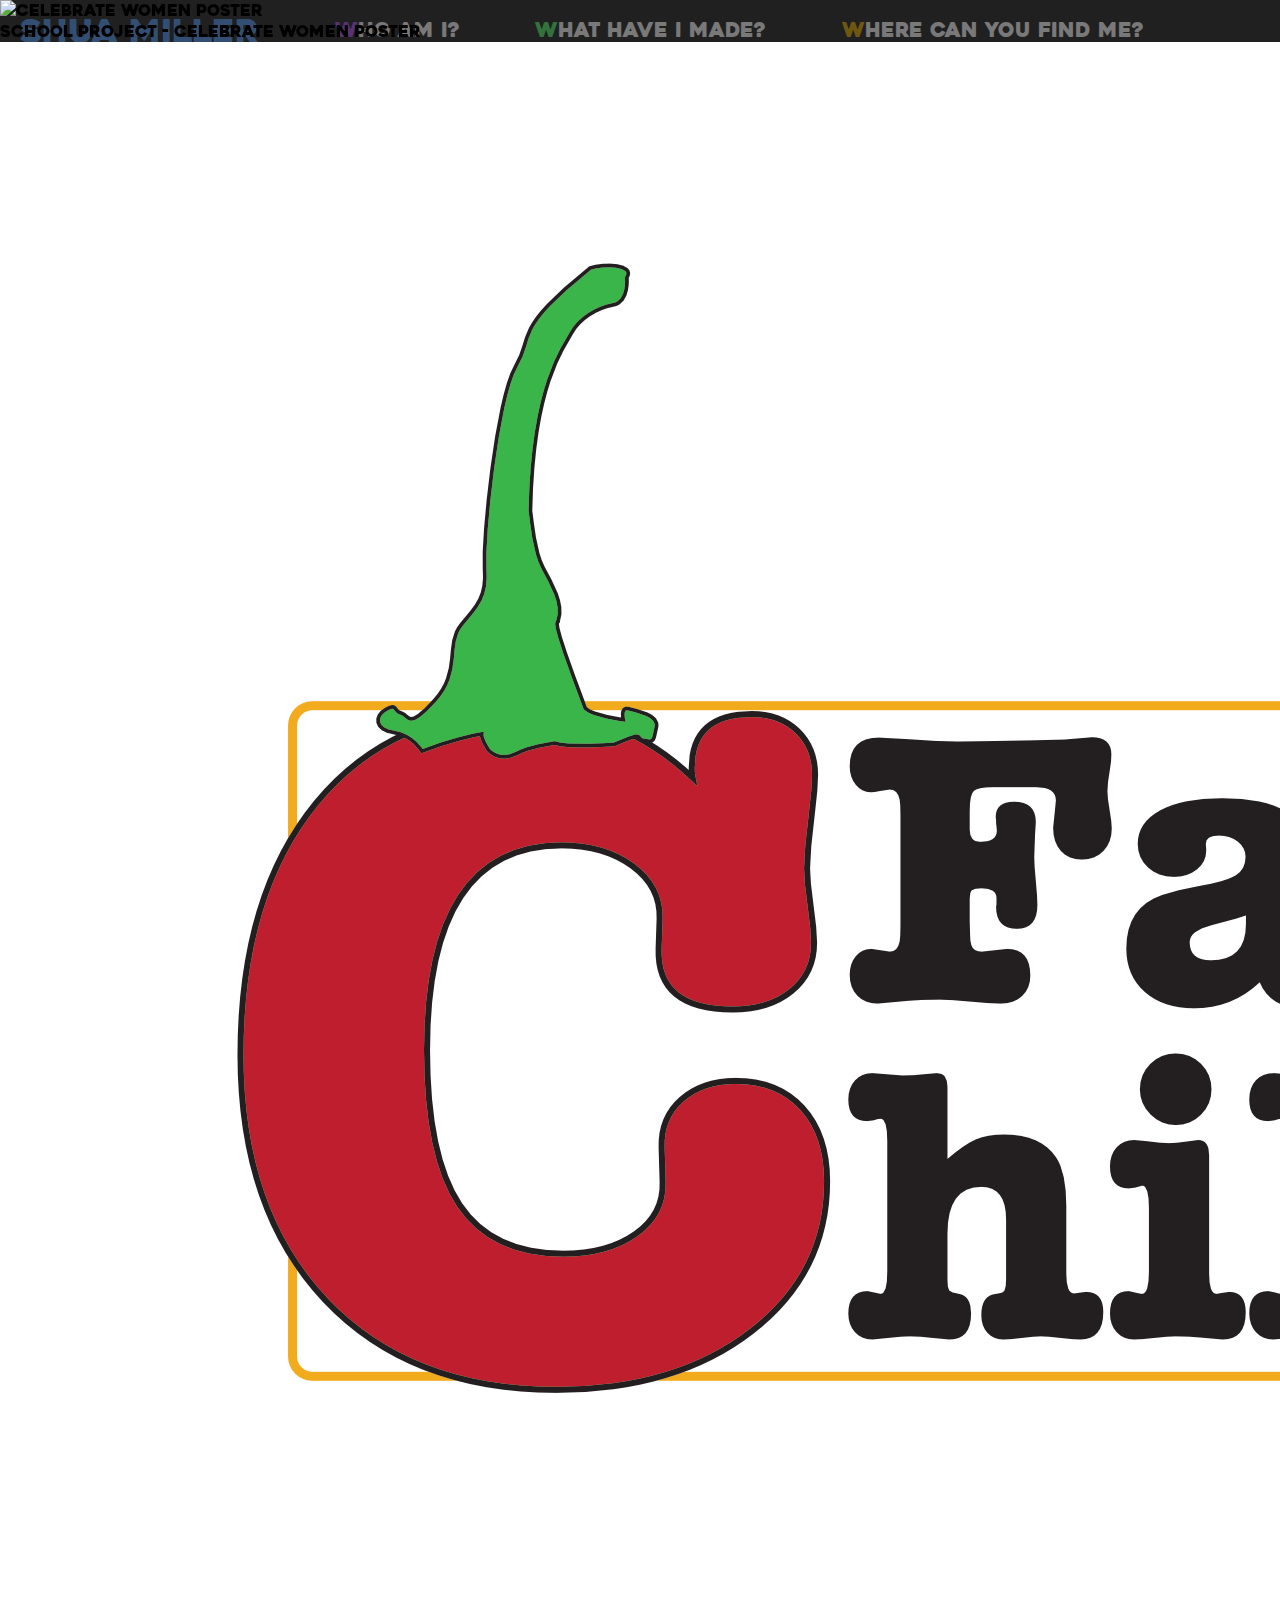
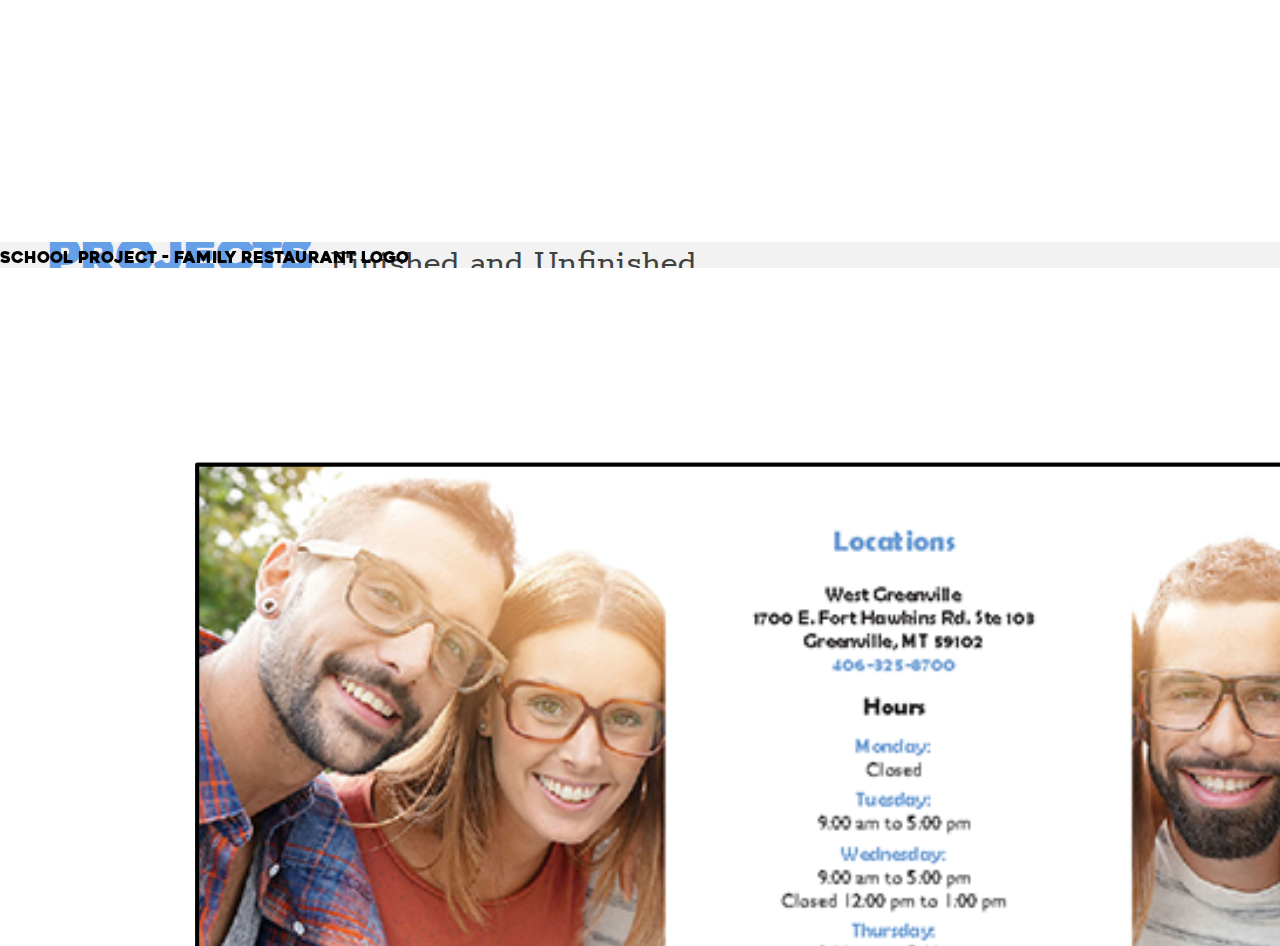
==== index.html @ 7c061423 "Add captions to each image." ====
<!DOCTYPE html>
<html lang="en-us">
<head>
    <meta charset="UTF-8">
    <meta name="viewport" content="width=device-width, initial-scale=1.0">
    <link rel="stylesheet" href="style.css">
    <script src="https://kit.fontawesome.com/b6db5e3ec8.js" crossorigin="anonymous"></script>
    <title>Shua Miller</title>
</head>
<body>
    <div id="overlay">
        <div id="gallery">

            <div class="slides">
                <img src="assets/Images/Celebrate Women - Shua Miller.png" alt="Celebrate Women Poster">
                <div class="caption">School Project - Celebrate Women Poster</div>
            </div>

            <div class="slides">
                <img src="assets/Images/Fat Chili Logo.png" alt="Fat Chili Logo">
                <div class="caption">School Project - Family Restaurant Logo</div>
            </div>

            <div class="slides">
                <img src="assets/Images/Optimal Eye Care Brochure.png" alt="Optimal Eye Care Brochure">
                <div class="caption">School Project - Optimal Eye Care Brochure</div>
            </div>

            <div class="slides">
                <img src="assets/Images/Optimal Eye Care Logo.png" alt="Optimal Eye Care Logo">
                <div class="caption">School Project - Optimal Eye Care Logo</div>
            </div>

            <div class="slides">
                <img src="assets/Images/The Little Man - Typeset Preview 1.png" alt="The Little Man Preview 1">
                <div class="caption">Professional Project - The Little Man Layout Preview</div>
            </div>

            <div class="slides">
                <img src="assets/Images/The Little Man - Typeset Preview 12.png" alt="The Little Man Preview 2">
                <div class="caption">Professional Project - The Little Man Layout Preview</div>
            </div>

            <div class="slides">
                <img src="assets/Images/The Parish Ad 1.png" alt="The Parish Ad">
                <div class="caption">School Project - The Parish Ad</div>
            </div>

            <div class="slides">
                <img src="assets/Images/Cocina Vistoso Logo.png" alt="Cocina Vistoso Logo">
                <div class="caption">School Project - Family Restaurant</div>
            </div>

            <div class="slides">
                <img src="assets/Images/MOCA Branding 1.png" alt="MOCA Branding">
                <div class="caption">School Project - MOCA Branding Guide</div>
            </div>

            <div class="slides">
                <img src="assets/Images/Burning Wheel - Player Handbook.png" alt="Burning Wheel Player Handbook">
                <div class="caption">Personal Project - Burning Wheel RPG Player's Guide</div>
            </div>

            <div class="slides">
                <img src="assets/Images/Odd Finch Trio.png" alt="Odd Finch Wine Trio">
                <div class="caption">School Project - Odd Finch Wine Trio</div>
            </div>

            <div class="slides">
                <img src="assets/Images/Conneck2B Postcards.png" alt="Conneck2B Postcards">
                <div class="caption">School Project - Conneck2B Postcards</div>
            </div>

            <div class="slides">
                <img src="assets/Images/Conneck2B Logos.png" alt="Conneck2B Logos">
                <div class="caption">School Project - Conneck2B Logos</div>
            </div>

        </div>
    </div>
    <nav id="navbar">
        <a href="index.html" id="home-name">Shua Miller</a>
        <div id="main-links">
            <a href="#about-section" id="about-link" class="nav-link">Who Am I?</a>
            <a href="#project-section" id="projects-link" class="nav-link">What Have I Made?</a>
            <a href="#contact-section" id="contact-link" class="nav-link">Where Can You Find Me?</a>
        </div>
    </nav>

    <main>

        <section id="intro-section">
            <div id="intro">
                <h1 id="intro-heading">I Made This Website<br>And Everything In It</h1>
                <p id="sub-text">(except for the fonts)</p>
            </div>
        </section>

        <div id="black-bar" class="div-bar"></div>
        
        <section id="about-section">
            <h2 id="about-heading" class="section-heading"><span class="heading-span">Let's Talk</span> About Me...</h2>
            <div id="about-div">
                <div id="text-div">
                    <p class="about-text">
                        My journey as a creative professional started early in my life with simple drawings. As I grew older and started reading more, my creative focus shifted to writing. For a long time, I worked on juvenile poetry and dozens of unfinished stories. Over time my skill sharpened, and my attention focused, allowing me to finish more serious projects. I have self-published four poetry books, and two of my short stories have made it into literary magazines.
                    </p>
                    <p class="about-text">
                        I have since then pursued a slightly more stable profession in Graphic Design. I graduated this year with and Associates degree in Digital Arts - Design from my local community college. Because Web Design wasn't a focus as part of my degree, I wanted to add the skill to my list. Another motivation was the ability to build my portfolio from scratch. This led me into learning HTML and CSS. In my pursuit of learning Web Design, I actually became involved in the world of Front-End Web Development, going so far as to dive into Javascript which revealed my newest passion: Programming.
                    </p>
                    <p class="about-text">
                        Now as someone accustomed to freelancing and independent artistry, I am seeking entry into a more structured professional landscape as either a Graphic Designer or a Developer. In the meantime, I continue to better my skills and add more to the list with personal projects and online learning.
                    </p>
                </div>
                <div id="proficiencies-div">
                    <h3 id="prof-heading">Proficiencies</h3>
                    <div class="prof-div">
                        <h4 class="prof-category">Graphic Design</h4>
                        <ul>
                            <li class="prof">Logo Design</li>
                            <li class="prof">Layout Design</li>
                            <li class="prof">Web Design</li>
                        </ul>
                    </div>
                    <div class="prof-div">
                        <h4 class="prof-category">Programming</h4>
                        <ul>
                            <li class="prof">Front-End Web Development</li>
                            <li class="prof">Algorithms & Problem Solving</li>
                            <li class="prof">Languages: Javascript, Ruby</li>
                        </ul>
                    </div>
                    <div class="prof-div">
                        <h4 class="prof-category">Creative Writing</h4>
                        <ul>
                            <li class="prof">Editing</li>
                            <li class="prof">Poetry and Prose Writing</li>
                            <li class="prof">Conceptualization</li>
                        </ul>
                    </div>
                </div>
            </div>
        </section>

        <div id="black-bar" class="div-bar"></div>
        
        <section id="project-section">
            <h2 id="project-heading" class="section-heading">Projects <span class="heading-span">Finished and Unfinished</span></h2>
            <div id="projects-div">
                <div id="graphics-div">
                    <h3 class="projects-heading">Graphics Gallery</h3>
                    <img src="assets/Images/Odd Finch Trio.png" alt="Wine Bottle Trio" id="gallery-image" class="project-image">
                </div>
                <div id="pygg-div">
                    <h3 class="projects-heading">project Yggdrasil</h3>
                    <a href="./pygg/index.html">
                        <img src="assets/Images/pygg-logo-v1.png" alt="project Yggdrasil logo" id="pygg-image" class="project-image">
                    </a>
                </div>
                <div id="poesium-div">
                    <h3 class="projects-heading">poesium</h3>
                    <a href="./poesium/index.html">
                        <div id="black-box" class="project-image"></div>
                    </a>
                </div>
            </div>
        </section>

        <div id="black-bar" class="div-bar"></div>

        <section id="contact-section">
            <h2 id="contact-heading" class="section-heading"><span class="heading-span">External</span> Links</h2>
            <div id="contact-div">
                <a href="https://www.hackerrank.com/thejoshmill" target="_blank"><i class="fab fa-hackerrank"></i></a>
                <a href="https://thejoshmill.wixsite.com/exploring-structure" target="_blank"><i class="fab fa-wix"></i></a>
                <a href="https://github.com/shuamiller" target="_blank"><i class="fab fa-github-square"></i></a>
            </div>
            <div id="email-div">
                <a href="mailto:thejoshmill@gmail.com" id="email-link">Click for Email!</a>
            </div>
        </section>
    </main>
    
    
    <script src="script.js"></script>
</body>
</html>
---- style.css ----
@font-face {
    src: url(assets/Fonts/Heavitas.ttf);
    font-family: heavitas;
  }

@font-face {
  font-family: 'rokkittregular';
  src: url('assets/Fonts/rokkitt-variablefont_wght-webfont.woff2') format('woff2'),
      url('assets/Fonts/rokkitt-variablefont_wght-webfont.woff') format('woff');
  font-weight: normal;
  font-style: normal;
}

* {
  padding: 0;
  margin: 0;
}

body {
  height: auto;
  width: auto;
  background-color: hsl(0, 0%, 95%);
  font-family: 'heavitas';
}

#navbar {
  z-index: 2;
  position: sticky;
  top: 0;
  display: flex;
  flex-direction: row;
  height: 3.5em;
  align-items: center;
  background-color: hsl(0, 0%, 25%);
}

#home-name {
  position: relative;
  text-decoration: none;
  color: hsl(213, 73%, 65%);
  font-size: 32.5px;
  transition: color 1s;
  margin: 6px 0 0 20px;
}

#home-name:hover {
  color: hsl(0, 0%, 95%);
}

#main-links {
  display: flex;
  justify-content: space-evenly;
  align-items: center;
  margin: 4px 0 0;
  width: 60em;
}

.nav-link {
  position: relative;
  text-decoration: none;
  font-size: 20px;
}

#about-link {
  display: block;
  color: hsl(0, 0%, 95%);
  transition: color 1s;
}

#about-link::first-letter {
  color: hsl(275, 73%, 65%);
}

#about-link:hover {
  color: hsl(275, 73%, 65%);
}

#projects-link {
  display: block;
  color: hsl(0, 0%, 95%);
  transition: color 1s;
}

#projects-link::first-letter {
  color: hsl(130, 73%, 65%);
}

#projects-link:hover {
  color: hsl(130, 73%, 65%);
}

#contact-link {
  display: block;
  color: hsl(0, 0%, 95%);
  transition: color 1s;
}

#contact-link::first-letter {
  color: hsl(45, 73%, 50%);
}

#contact-link:hover {
  color: hsl(45, 73%, 50%);
}

#intro {
  margin: 10em 5em 10em 0;
}

#intro-heading {
  position: relative;
  font-size: 100px;
  text-align: right;
  color: hsl(0, 0%, 25%);
}

#sub-text {
  position: relative;
  display: block;
  font-size: 40px;
  text-align: right;
  color: hsl(0, 0%, 25%);
}

.div-bar {
  height: 1em;
  background-color: hsl(0, 0%, 25%);
}

section {
  padding: 3em;
}

.section-heading {
  font-size: 3em;
  margin-bottom: .5em;
  color: hsl(213, 73%, 65%);
}

.heading-span {
  font-family: 'rokkittregular';
  font-size: .75em;
  font-weight: 100;
  color: hsl(0, 0%, 25%);
}

#about-div {
  display: flex;
}

#text-div {
  margin-right: 5em;
}

.about-text {
  font-family: 'rokkittregular';
  font-size: 1.35em;
  line-height: 1.25em;
  margin-bottom: 1em;
  text-align: justify;
}

#prof-heading {
  font-size: 2em;
  margin-top: .25em;
  margin-bottom: .75em;
}

.prof-category {
  font-size: 1.25em;
  margin-bottom: .5em;
}

ul {
  margin-bottom: 1.5em;
}

li {
  font-family: 'rokkittregular';
  font-size: 1em;
  margin-bottom: .25em;
}

#projects-div {
  display: flex;
  justify-content: space-around;
}

.projects-heading {
  text-align: center;
  margin-bottom: 1em;
}

.project-image {
  display: block;
  border-radius: .5em;
  width: 12em;
  margin: auto;
}

#black-box {
  height: 12em;
  background-color: hsl(0, 0%, 25%);
}

#contact-div {
  display: flex;
  justify-content: center;
}

.fa-wix, .fa-hackerrank, .fa-github-square {
  color: hsl(0, 0%, 25%);
  font-size: 5em;
  margin: .5em;
  transition: color 1s;
}

:hover.fa-wix, :hover.fa-hackerrank, :hover.fa-github-square {
  color: hsl(213, 73%, 65%);
}

#email-div {
  background-color: aquamarine;
  display: block;
  position: relative;
  margin: auto;
  height: 3em;
  width: 8em;
  text-align: center;
}

#email-link {
  margin: auto;
}

#overlay {
  background-color: hsla(0, 0%, 0%, 0.5);
  position: fixed;
  width: 100%;
  height: 100%;
  z-index: 10;
}
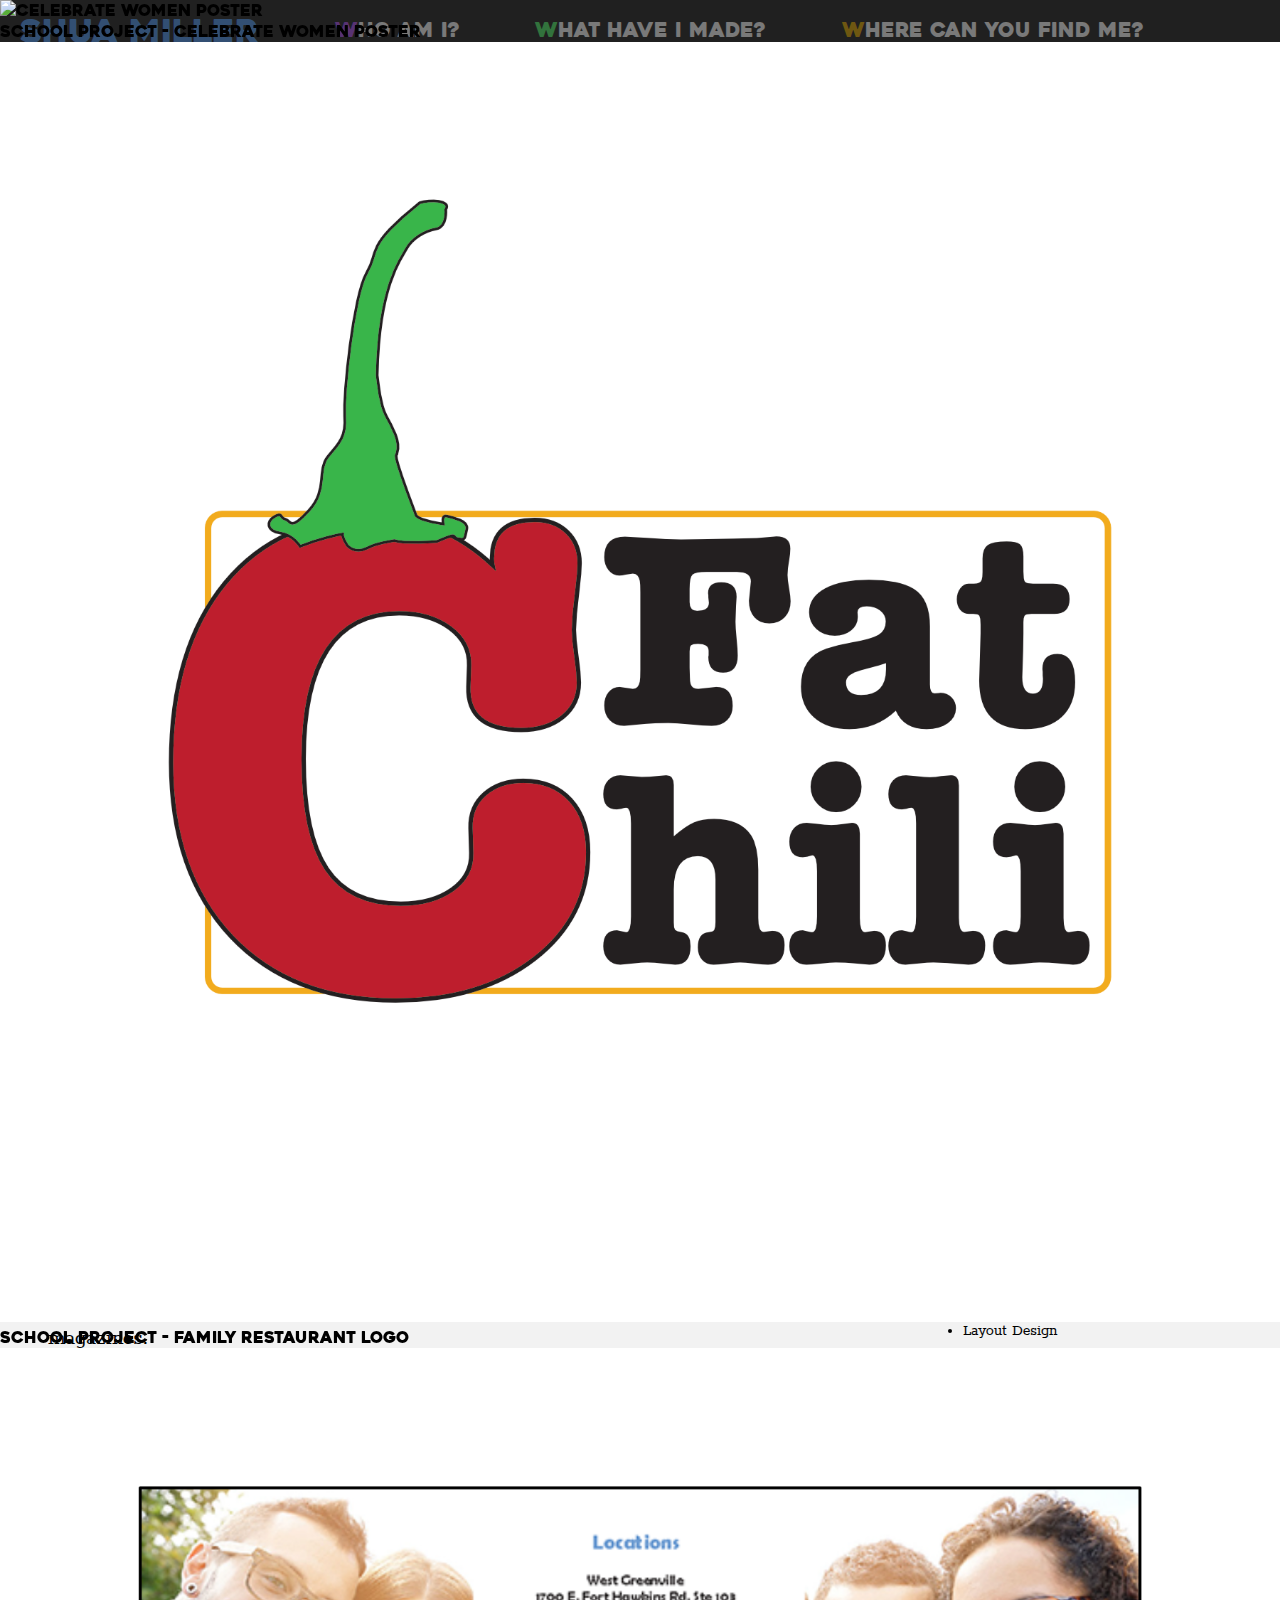
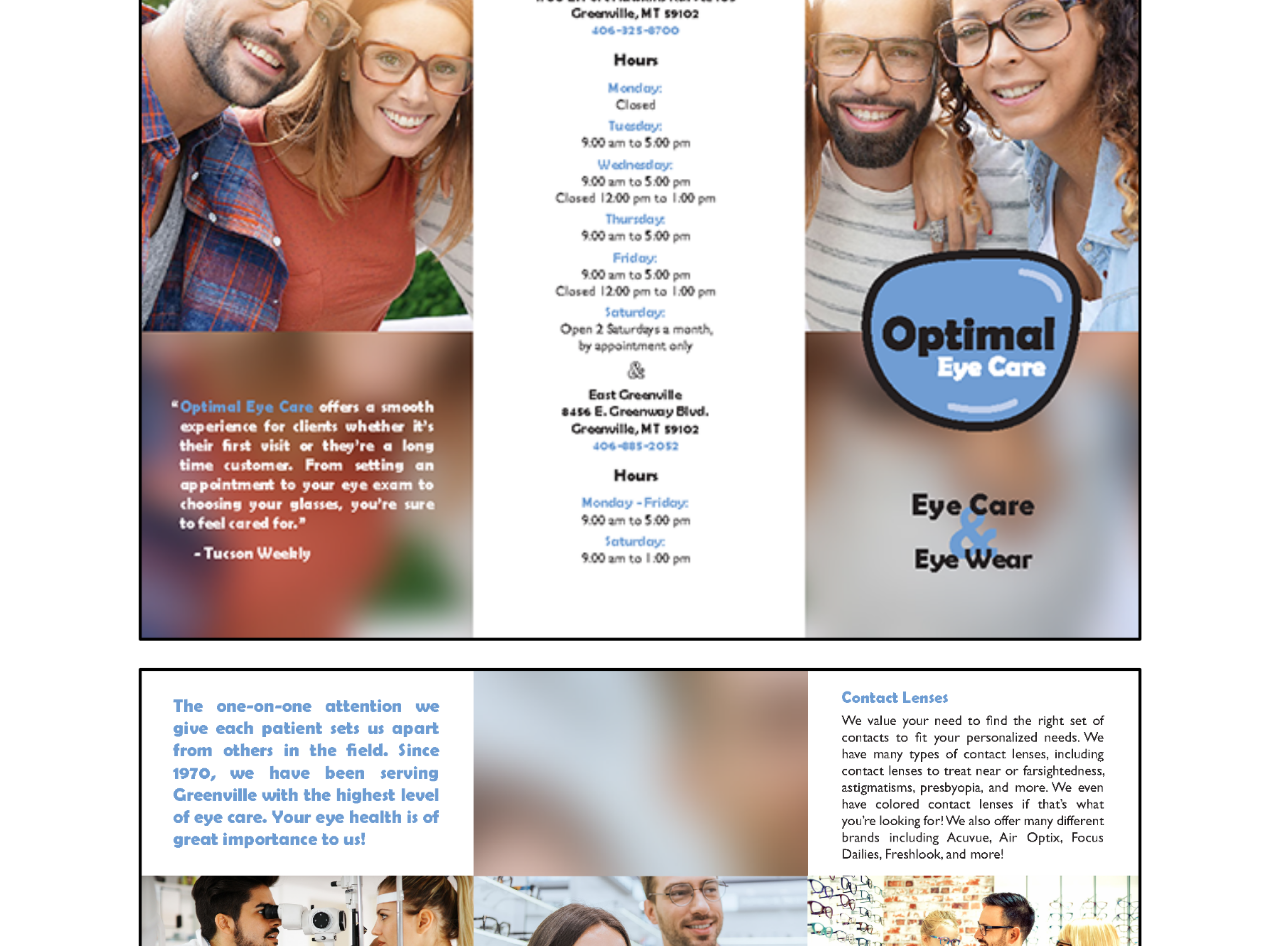
==== commit cdf51ccd: "Add width style to each image in gallery. Add onclick event to buttons." ====
--- a/index.html
+++ b/index.html
@@ -12,69 +12,72 @@
         <div id="gallery">
 
             <div class="slides">
-                <img src="assets/Images/Celebrate Women - Shua Miller.png" alt="Celebrate Women Poster">
+                <img src="assets/Images/Celebrate Women - Shua Miller.png" alt="Celebrate Women Poster" style="width:100%">
                 <div class="caption">School Project - Celebrate Women Poster</div>
             </div>
 
             <div class="slides">
-                <img src="assets/Images/Fat Chili Logo.png" alt="Fat Chili Logo">
+                <img src="assets/Images/Fat Chili Logo.png" alt="Fat Chili Logo" style="width:100%">
                 <div class="caption">School Project - Family Restaurant Logo</div>
             </div>
 
             <div class="slides">
-                <img src="assets/Images/Optimal Eye Care Brochure.png" alt="Optimal Eye Care Brochure">
+                <img src="assets/Images/Optimal Eye Care Brochure.png" alt="Optimal Eye Care Brochure" style="width:100%">
                 <div class="caption">School Project - Optimal Eye Care Brochure</div>
             </div>
 
             <div class="slides">
-                <img src="assets/Images/Optimal Eye Care Logo.png" alt="Optimal Eye Care Logo">
+                <img src="assets/Images/Optimal Eye Care Logo.png" alt="Optimal Eye Care Logo" style="width:100%">
                 <div class="caption">School Project - Optimal Eye Care Logo</div>
             </div>
 
             <div class="slides">
-                <img src="assets/Images/The Little Man - Typeset Preview 1.png" alt="The Little Man Preview 1">
+                <img src="assets/Images/The Little Man - Typeset Preview 1.png" alt="The Little Man Preview 1" style="width:100%">
                 <div class="caption">Professional Project - The Little Man Layout Preview</div>
             </div>
 
             <div class="slides">
-                <img src="assets/Images/The Little Man - Typeset Preview 12.png" alt="The Little Man Preview 2">
+                <img src="assets/Images/The Little Man - Typeset Preview 12.png" alt="The Little Man Preview 2" style="width:100%">
                 <div class="caption">Professional Project - The Little Man Layout Preview</div>
             </div>
 
             <div class="slides">
-                <img src="assets/Images/The Parish Ad 1.png" alt="The Parish Ad">
+                <img src="assets/Images/The Parish Ad 1.png" alt="The Parish Ad" style="width:100%">
                 <div class="caption">School Project - The Parish Ad</div>
             </div>
 
             <div class="slides">
-                <img src="assets/Images/Cocina Vistoso Logo.png" alt="Cocina Vistoso Logo">
+                <img src="assets/Images/Cocina Vistoso Logo.png" alt="Cocina Vistoso Logo" style="width:100%">
                 <div class="caption">School Project - Family Restaurant</div>
             </div>
 
             <div class="slides">
-                <img src="assets/Images/MOCA Branding 1.png" alt="MOCA Branding">
+                <img src="assets/Images/MOCA Branding 1.png" alt="MOCA Branding" style="width:100%">
                 <div class="caption">School Project - MOCA Branding Guide</div>
             </div>
 
             <div class="slides">
-                <img src="assets/Images/Burning Wheel - Player Handbook.png" alt="Burning Wheel Player Handbook">
+                <img src="assets/Images/Burning Wheel - Player Handbook.png" alt="Burning Wheel Player Handbook" style="width:100%">
                 <div class="caption">Personal Project - Burning Wheel RPG Player's Guide</div>
             </div>
 
             <div class="slides">
-                <img src="assets/Images/Odd Finch Trio.png" alt="Odd Finch Wine Trio">
+                <img src="assets/Images/Odd Finch Trio.png" alt="Odd Finch Wine Trio" style="width:100%">
                 <div class="caption">School Project - Odd Finch Wine Trio</div>
             </div>
 
             <div class="slides">
-                <img src="assets/Images/Conneck2B Postcards.png" alt="Conneck2B Postcards">
+                <img src="assets/Images/Conneck2B Postcards.png" alt="Conneck2B Postcards" style="width:100%">
                 <div class="caption">School Project - Conneck2B Postcards</div>
             </div>
 
             <div class="slides">
-                <img src="assets/Images/Conneck2B Logos.png" alt="Conneck2B Logos">
+                <img src="assets/Images/Conneck2B Logos.png" alt="Conneck2B Logos" style="width:100%">
                 <div class="caption">School Project - Conneck2B Logos</div>
             </div>
+
+            <button class="arrow-button left-button" onclick="plusSlides(-1)">$#10094;</button>
+            <button class="arrow-button right-button" onclick="plusSlides(1)">$#10095;</button>
 
         </div>
     </div>
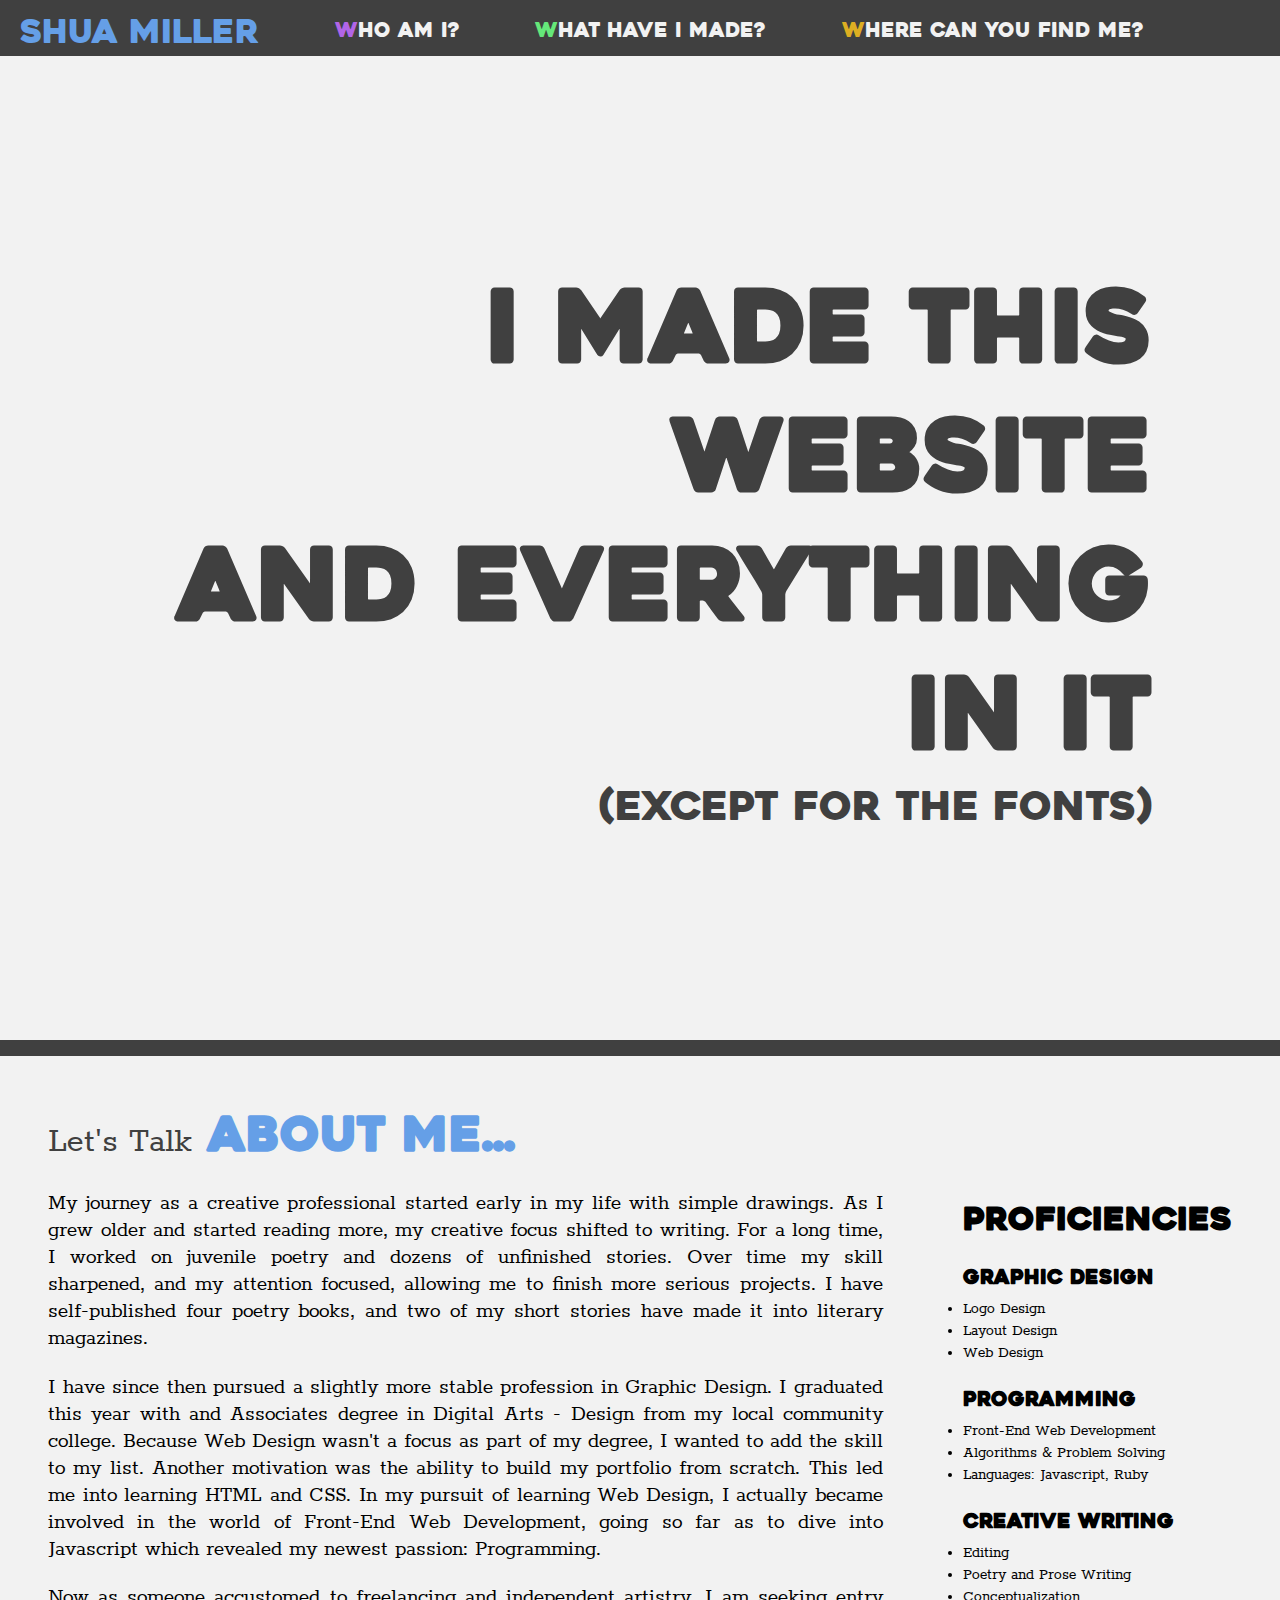
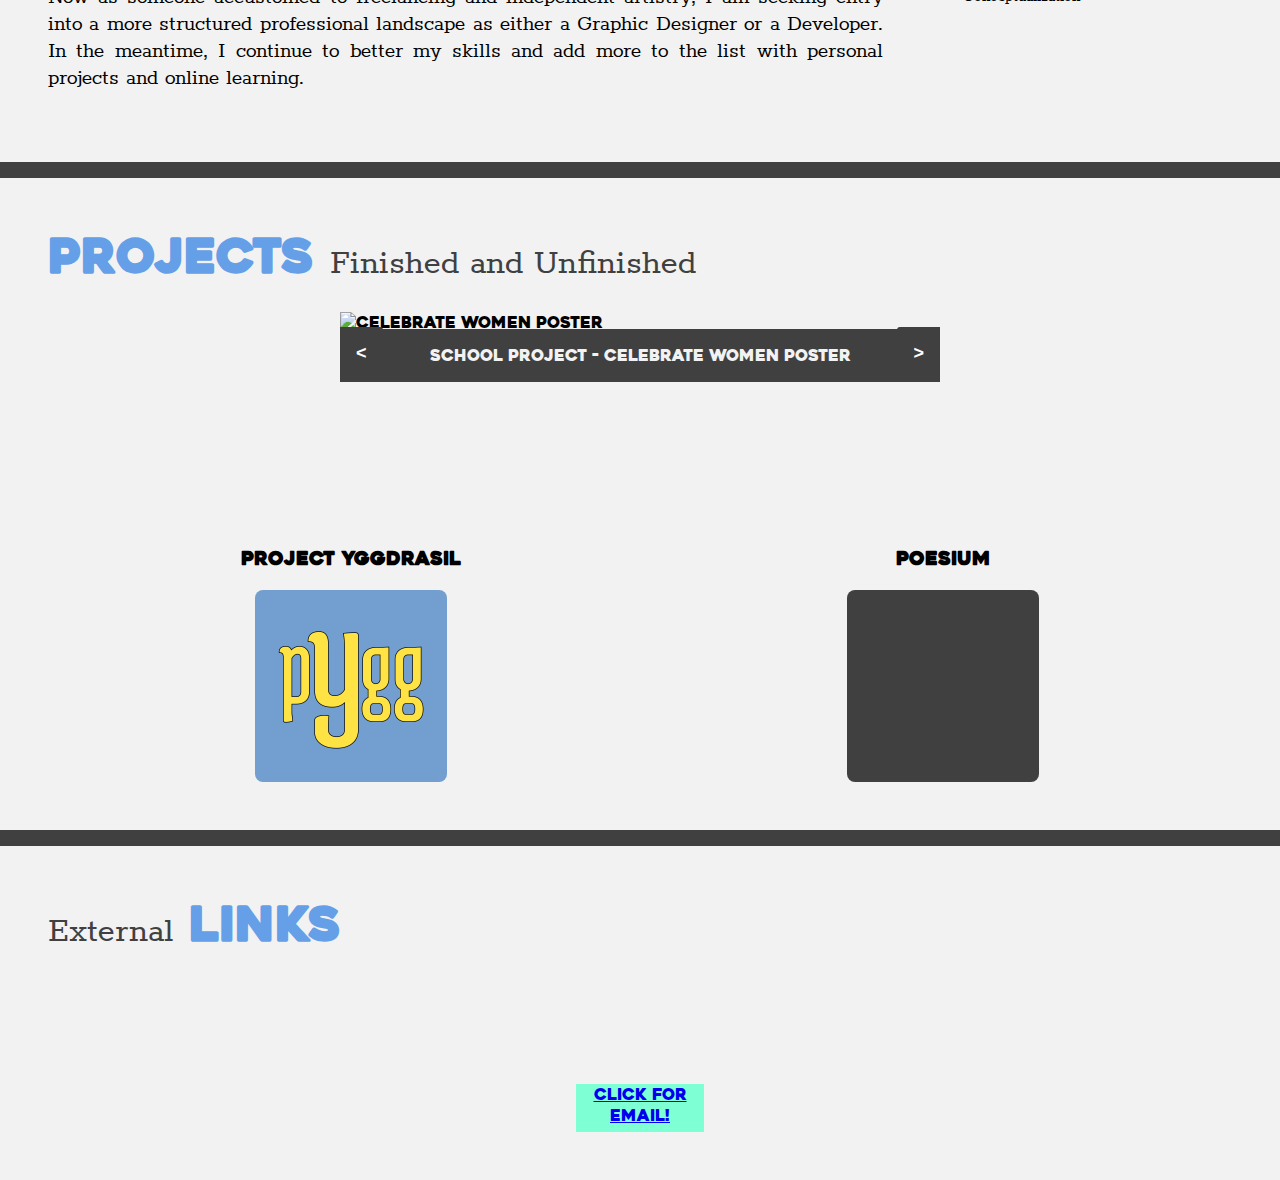
==== commit 5659b35c: "Implement gallery for graphic design portfolio. Remove graphics gallery div in projects div." ====
--- a/index.html
+++ b/index.html
@@ -8,79 +8,6 @@
     <title>Shua Miller</title>
 </head>
 <body>
-    <div id="overlay">
-        <div id="gallery">
-
-            <div class="slides">
-                <img src="assets/Images/Celebrate Women - Shua Miller.png" alt="Celebrate Women Poster" style="width:100%">
-                <div class="caption">School Project - Celebrate Women Poster</div>
-            </div>
-
-            <div class="slides">
-                <img src="assets/Images/Fat Chili Logo.png" alt="Fat Chili Logo" style="width:100%">
-                <div class="caption">School Project - Family Restaurant Logo</div>
-            </div>
-
-            <div class="slides">
-                <img src="assets/Images/Optimal Eye Care Brochure.png" alt="Optimal Eye Care Brochure" style="width:100%">
-                <div class="caption">School Project - Optimal Eye Care Brochure</div>
-            </div>
-
-            <div class="slides">
-                <img src="assets/Images/Optimal Eye Care Logo.png" alt="Optimal Eye Care Logo" style="width:100%">
-                <div class="caption">School Project - Optimal Eye Care Logo</div>
-            </div>
-
-            <div class="slides">
-                <img src="assets/Images/The Little Man - Typeset Preview 1.png" alt="The Little Man Preview 1" style="width:100%">
-                <div class="caption">Professional Project - The Little Man Layout Preview</div>
-            </div>
-
-            <div class="slides">
-                <img src="assets/Images/The Little Man - Typeset Preview 12.png" alt="The Little Man Preview 2" style="width:100%">
-                <div class="caption">Professional Project - The Little Man Layout Preview</div>
-            </div>
-
-            <div class="slides">
-                <img src="assets/Images/The Parish Ad 1.png" alt="The Parish Ad" style="width:100%">
-                <div class="caption">School Project - The Parish Ad</div>
-            </div>
-
-            <div class="slides">
-                <img src="assets/Images/Cocina Vistoso Logo.png" alt="Cocina Vistoso Logo" style="width:100%">
-                <div class="caption">School Project - Family Restaurant</div>
-            </div>
-
-            <div class="slides">
-                <img src="assets/Images/MOCA Branding 1.png" alt="MOCA Branding" style="width:100%">
-                <div class="caption">School Project - MOCA Branding Guide</div>
-            </div>
-
-            <div class="slides">
-                <img src="assets/Images/Burning Wheel - Player Handbook.png" alt="Burning Wheel Player Handbook" style="width:100%">
-                <div class="caption">Personal Project - Burning Wheel RPG Player's Guide</div>
-            </div>
-
-            <div class="slides">
-                <img src="assets/Images/Odd Finch Trio.png" alt="Odd Finch Wine Trio" style="width:100%">
-                <div class="caption">School Project - Odd Finch Wine Trio</div>
-            </div>
-
-            <div class="slides">
-                <img src="assets/Images/Conneck2B Postcards.png" alt="Conneck2B Postcards" style="width:100%">
-                <div class="caption">School Project - Conneck2B Postcards</div>
-            </div>
-
-            <div class="slides">
-                <img src="assets/Images/Conneck2B Logos.png" alt="Conneck2B Logos" style="width:100%">
-                <div class="caption">School Project - Conneck2B Logos</div>
-            </div>
-
-            <button class="arrow-button left-button" onclick="plusSlides(-1)">$#10094;</button>
-            <button class="arrow-button right-button" onclick="plusSlides(1)">$#10095;</button>
-
-        </div>
-    </div>
     <nav id="navbar">
         <a href="index.html" id="home-name">Shua Miller</a>
         <div id="main-links">
@@ -149,11 +76,80 @@
         
         <section id="project-section">
             <h2 id="project-heading" class="section-heading">Projects <span class="heading-span">Finished and Unfinished</span></h2>
+
+            <div id="gallery">
+
+                <div class="slides">
+                    <img src="assets/Images/Celebrate Women - Shua Miller.png" alt="Celebrate Women Poster" style="width:100%" class="slide-img">
+                    <div class="caption">School Project - Celebrate Women Poster</div>
+                </div>
+    
+                <div class="slides">
+                    <img src="assets/Images/Fat Chili Logo.png" alt="Fat Chili Logo" style="width:100%" class="slide-img">
+                    <div class="caption">School Project - Family Restaurant Logo</div>
+                </div>
+    
+                <div class="slides">
+                    <img src="assets/Images/Optimal Eye Care Brochure.png" alt="Optimal Eye Care Brochure" style="width:100%" class="slide-img">
+                    <div class="caption">School Project - Optimal Eye Care Brochure</div>
+                </div>
+    
+                <div class="slides">
+                    <img src="assets/Images/Optimal Eye Care Logo.png" alt="Optimal Eye Care Logo" style="width:100%" class="slide-img">
+                    <div class="caption">School Project - Optimal Eye Care Logo</div>
+                </div>
+    
+                <div class="slides">
+                    <img src="assets/Images/The Little Man - Typeset Preview 1.png" alt="The Little Man Preview 1" style="width:100%" class="slide-img">
+                    <div class="caption">Professional Project - The Little Man Layout Preview</div>
+                </div>
+    
+                <div class="slides">
+                    <img src="assets/Images/The Little Man - Typeset Preview 12.png" alt="The Little Man Preview 2" style="width:100%" class="slide-img">
+                    <div class="caption">Professional Project - The Little Man Layout Preview</div>
+                </div>
+    
+                <div class="slides">
+                    <img src="assets/Images/The Parish Ad 1.png" alt="The Parish Ad" style="width:100%" class="slide-img">
+                    <div class="caption">School Project - The Parish Ad</div>
+                </div>
+    
+                <div class="slides">
+                    <img src="assets/Images/Cocina Vistoso Logo.png" alt="Cocina Vistoso Logo" style="width:100%" class="slide-img">
+                    <div class="caption">School Project - Family Restaurant</div>
+                </div>
+    
+                <div class="slides">
+                    <img src="assets/Images/MOCA Branding 1.png" alt="MOCA Branding" style="width:100%" class="slide-img">
+                    <div class="caption">School Project - MOCA Branding Guide</div>
+                </div>
+    
+                <div class="slides">
+                    <img src="assets/Images/Burning Wheel - Player Handbook.png" alt="Burning Wheel Player Handbook" style="width:100%" class="slide-img">
+                    <div class="caption">Personal Project - Burning Wheel RPG Player's Guide</div>
+                </div>
+    
+                <div class="slides">
+                    <img src="assets/Images/Odd Finch Trio.png" alt="Odd Finch Wine Trio" style="width:100%" class="slide-img">
+                    <div class="caption">School Project - Odd Finch Wine Trio</div>
+                </div>
+    
+                <div class="slides">
+                    <img src="assets/Images/Conneck2B Postcards.png" alt="Conneck2B Postcards" style="width:100%" class="slide-img">
+                    <div class="caption">School Project - Conneck2B Postcards</div>
+                </div>
+    
+                <div class="slides">
+                    <img src="assets/Images/Conneck2B Logos.png" alt="Conneck2B Logos" style="width:100%" class="slide-img">
+                    <div class="caption">School Project - Conneck2B Logos</div>
+                </div>
+    
+                <button class="arrow-buttons left-button" onclick="plusSlides(-1)">&lt;</button>
+                <button class="arrow-buttons right-button" onclick="plusSlides(1)">&gt;</button>
+    
+            </div>
+
             <div id="projects-div">
-                <div id="graphics-div">
-                    <h3 class="projects-heading">Graphics Gallery</h3>
-                    <img src="assets/Images/Odd Finch Trio.png" alt="Wine Bottle Trio" id="gallery-image" class="project-image">
-                </div>
                 <div id="pygg-div">
                     <h3 class="projects-heading">project Yggdrasil</h3>
                     <a href="./pygg/index.html">
--- a/style.css
+++ b/style.css
@@ -239,4 +239,58 @@
   width: 100%;
   height: 100%;
   z-index: 10;
+}
+
+#gallery {
+  max-width: 600px;
+  position: relative;
+  margin-left: auto;
+  margin-right: auto;
+  margin-bottom: 10em;
+}
+
+.slides {
+  margin: 0;
+}
+
+.slide-img {
+  margin: 0;
+}
+
+.arrow-buttons {
+  cursor: pointer;
+  position: absolute;
+  top: 50%;
+  width: auto;
+  margin-top: -22px;
+  padding: 16px;
+  color: white;
+  background-color: hsl(0, 0%, 25%);
+  font-weight: bold;
+  font-size: 18px;
+  transition: 0.6s ease;
+  border-style: none;
+  border-radius: 0 3px 3px 0;
+}
+
+.right-button {
+  right: 0;
+  border-radius: 3px 0 0 3px;
+}
+
+.arrow-buttons:hover {
+  background-color: hsl(213, 73%, 65%);
+}
+
+.caption {
+  background-color: hsl(0, 0%, 25%);
+  color: #f2f2f2;
+  font-size: 1em;
+  position: relative;
+  bottom: 4px;
+  margin: 0;
+  padding-top: 1em;
+  padding-bottom: 1em;
+  width: 100%;
+  text-align: center;
 }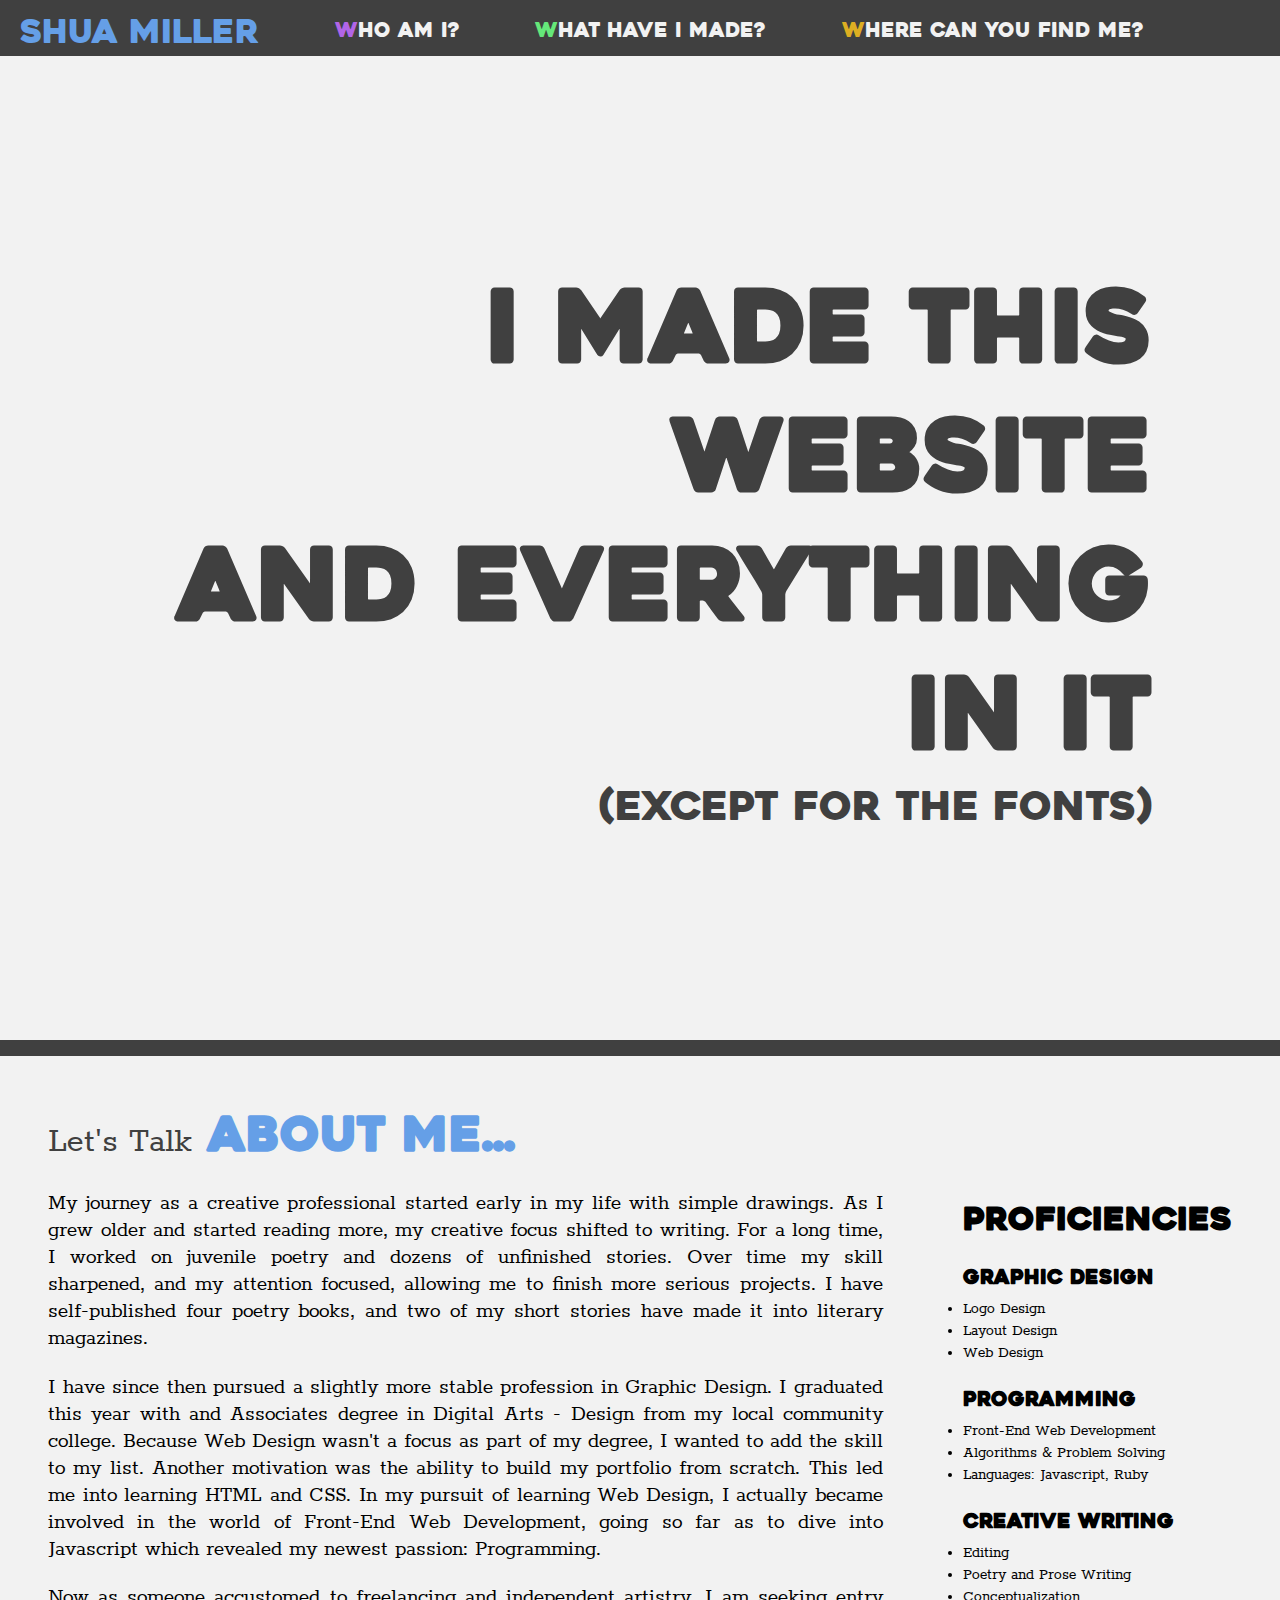
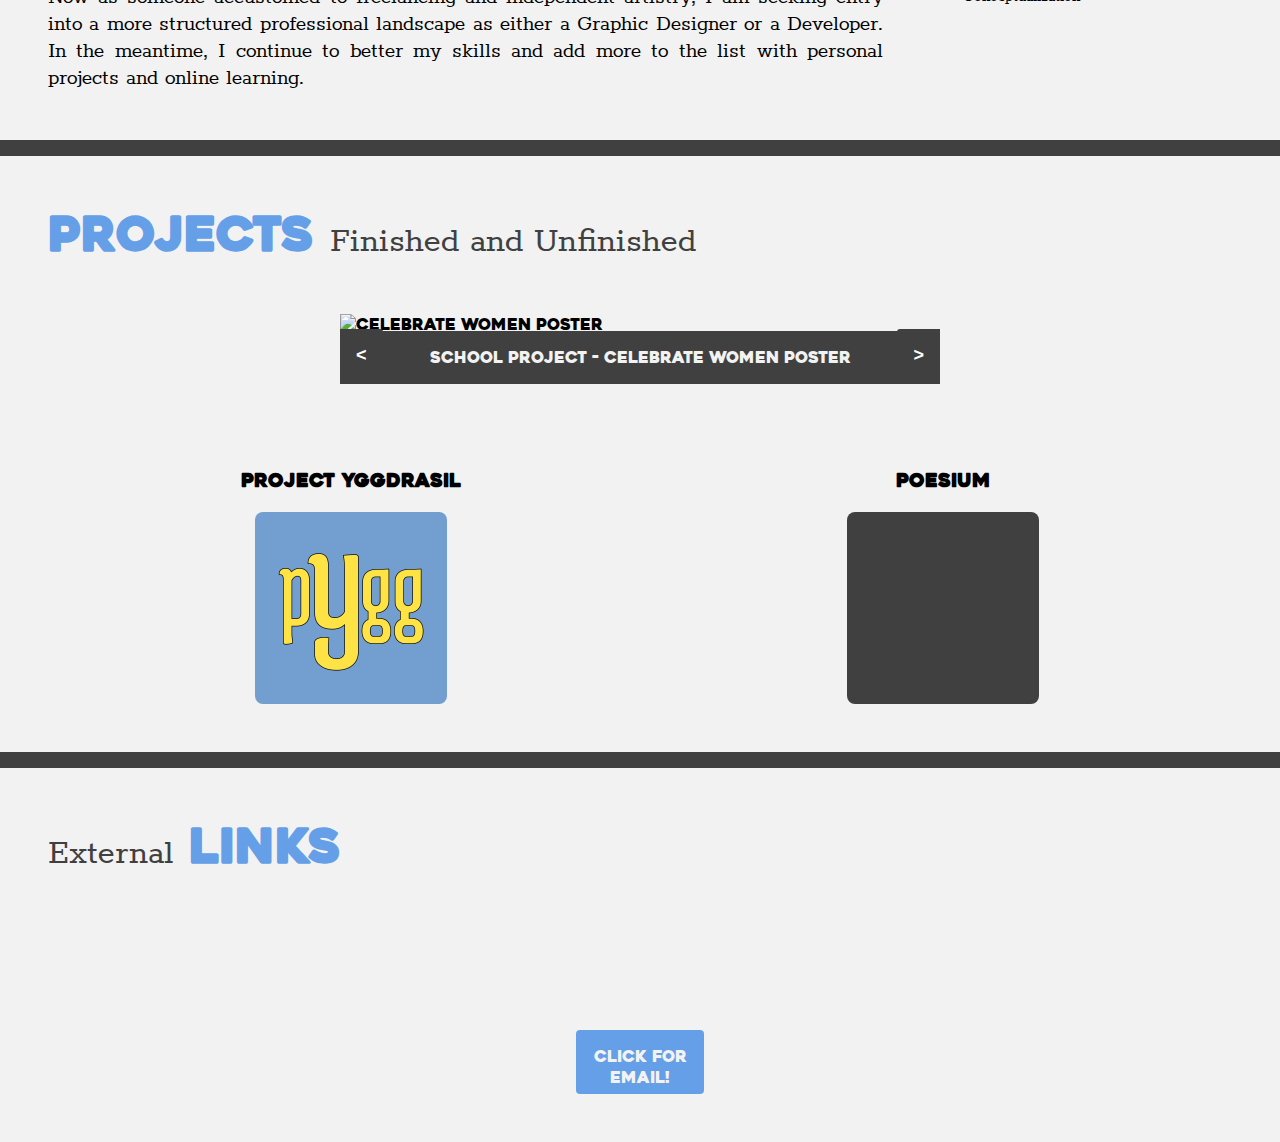
==== commit 417da224: "Refine spacing between elements." ====
--- a/index.html
+++ b/index.html
@@ -11,9 +11,9 @@
     <nav id="navbar">
         <a href="index.html" id="home-name">Shua Miller</a>
         <div id="main-links">
-            <a href="#about-section" id="about-link" class="nav-link">Who Am I?</a>
-            <a href="#project-section" id="projects-link" class="nav-link">What Have I Made?</a>
-            <a href="#contact-section" id="contact-link" class="nav-link">Where Can You Find Me?</a>
+            <a href="#about-bar" id="about-link" class="nav-link">Who Am I?</a>
+            <a href="#project-bar" id="projects-link" class="nav-link">What Have I Made?</a>
+            <a href="#contact-bar" id="contact-link" class="nav-link">Where Can You Find Me?</a>
         </div>
     </nav>
 
@@ -26,7 +26,7 @@
             </div>
         </section>
 
-        <div id="black-bar" class="div-bar"></div>
+        <div id="about-bar" class="div-bar"></div>
         
         <section id="about-section">
             <h2 id="about-heading" class="section-heading"><span class="heading-span">Let's Talk</span> About Me...</h2>
@@ -38,7 +38,7 @@
                     <p class="about-text">
                         I have since then pursued a slightly more stable profession in Graphic Design. I graduated this year with and Associates degree in Digital Arts - Design from my local community college. Because Web Design wasn't a focus as part of my degree, I wanted to add the skill to my list. Another motivation was the ability to build my portfolio from scratch. This led me into learning HTML and CSS. In my pursuit of learning Web Design, I actually became involved in the world of Front-End Web Development, going so far as to dive into Javascript which revealed my newest passion: Programming.
                     </p>
-                    <p class="about-text">
+                    <p id="last-about-text" class="about-text">
                         Now as someone accustomed to freelancing and independent artistry, I am seeking entry into a more structured professional landscape as either a Graphic Designer or a Developer. In the meantime, I continue to better my skills and add more to the list with personal projects and online learning.
                     </p>
                 </div>
@@ -72,7 +72,7 @@
             </div>
         </section>
 
-        <div id="black-bar" class="div-bar"></div>
+        <div id="project-bar" class="div-bar"></div>
         
         <section id="project-section">
             <h2 id="project-heading" class="section-heading">Projects <span class="heading-span">Finished and Unfinished</span></h2>
@@ -165,7 +165,7 @@
             </div>
         </section>
 
-        <div id="black-bar" class="div-bar"></div>
+        <div id="contact-bar" class="div-bar"></div>
 
         <section id="contact-section">
             <h2 id="contact-heading" class="section-heading"><span class="heading-span">External</span> Links</h2>
--- a/style.css
+++ b/style.css
@@ -133,7 +133,7 @@
 
 .section-heading {
   font-size: 3em;
-  margin-bottom: .5em;
+  margin-bottom: 1em;
   color: hsl(213, 73%, 65%);
 }
 
@@ -144,8 +144,13 @@
   color: hsl(0, 0%, 25%);
 }
 
+#about-heading {
+  margin-bottom: .5em;
+}
+
 #about-div {
   display: flex;
+  margin: 0;
 }
 
 #text-div {
@@ -160,6 +165,10 @@
   text-align: justify;
 }
 
+#last-about-text {
+  margin-bottom: 0;
+}
+
 #prof-heading {
   font-size: 2em;
   margin-top: .25em;
@@ -181,72 +190,12 @@
   margin-bottom: .25em;
 }
 
-#projects-div {
-  display: flex;
-  justify-content: space-around;
-}
-
-.projects-heading {
-  text-align: center;
-  margin-bottom: 1em;
-}
-
-.project-image {
-  display: block;
-  border-radius: .5em;
-  width: 12em;
-  margin: auto;
-}
-
-#black-box {
-  height: 12em;
-  background-color: hsl(0, 0%, 25%);
-}
-
-#contact-div {
-  display: flex;
-  justify-content: center;
-}
-
-.fa-wix, .fa-hackerrank, .fa-github-square {
-  color: hsl(0, 0%, 25%);
-  font-size: 5em;
-  margin: .5em;
-  transition: color 1s;
-}
-
-:hover.fa-wix, :hover.fa-hackerrank, :hover.fa-github-square {
-  color: hsl(213, 73%, 65%);
-}
-
-#email-div {
-  background-color: aquamarine;
-  display: block;
-  position: relative;
-  margin: auto;
-  height: 3em;
-  width: 8em;
-  text-align: center;
-}
-
-#email-link {
-  margin: auto;
-}
-
-#overlay {
-  background-color: hsla(0, 0%, 0%, 0.5);
-  position: fixed;
-  width: 100%;
-  height: 100%;
-  z-index: 10;
-}
-
 #gallery {
   max-width: 600px;
   position: relative;
   margin-left: auto;
   margin-right: auto;
-  margin-bottom: 10em;
+  margin-bottom: 5em;
 }
 
 .slides {
@@ -293,4 +242,65 @@
   padding-bottom: 1em;
   width: 100%;
   text-align: center;
+}
+
+#projects-div {
+  display: flex;
+  justify-content: space-around;
+}
+
+.projects-heading {
+  text-align: center;
+  margin-bottom: 1em;
+}
+
+.project-image {
+  display: block;
+  border-radius: .5em;
+  width: 12em;
+  margin: auto;
+}
+
+#black-box {
+  height: 12em;
+  background-color: hsl(0, 0%, 25%);
+}
+
+#contact-div {
+  display: flex;
+  justify-content: center;
+}
+
+.fa-wix, .fa-hackerrank, .fa-github-square {
+  color: hsl(0, 0%, 25%);
+  font-size: 5em;
+  margin: .5em;
+  transition: color 1s;
+}
+
+.fa-wix {
+  position: relative;
+  right: 5px;
+}
+
+:hover.fa-wix, :hover.fa-hackerrank, :hover.fa-github-square {
+  color: hsl(213, 73%, 65%);
+}
+
+#email-div {
+  background-color: hsl(213, 73%, 65%);
+  display: block;
+  position: relative;
+  padding-top: 1em;
+  margin: auto;
+  height: 3em;
+  width: 8em;
+  text-align: center;
+  border-radius: .25em;
+}
+
+#email-link {
+  color: hsl(0, 0%, 95%);
+  text-decoration: none;
+  line-height: 1.2em;
 }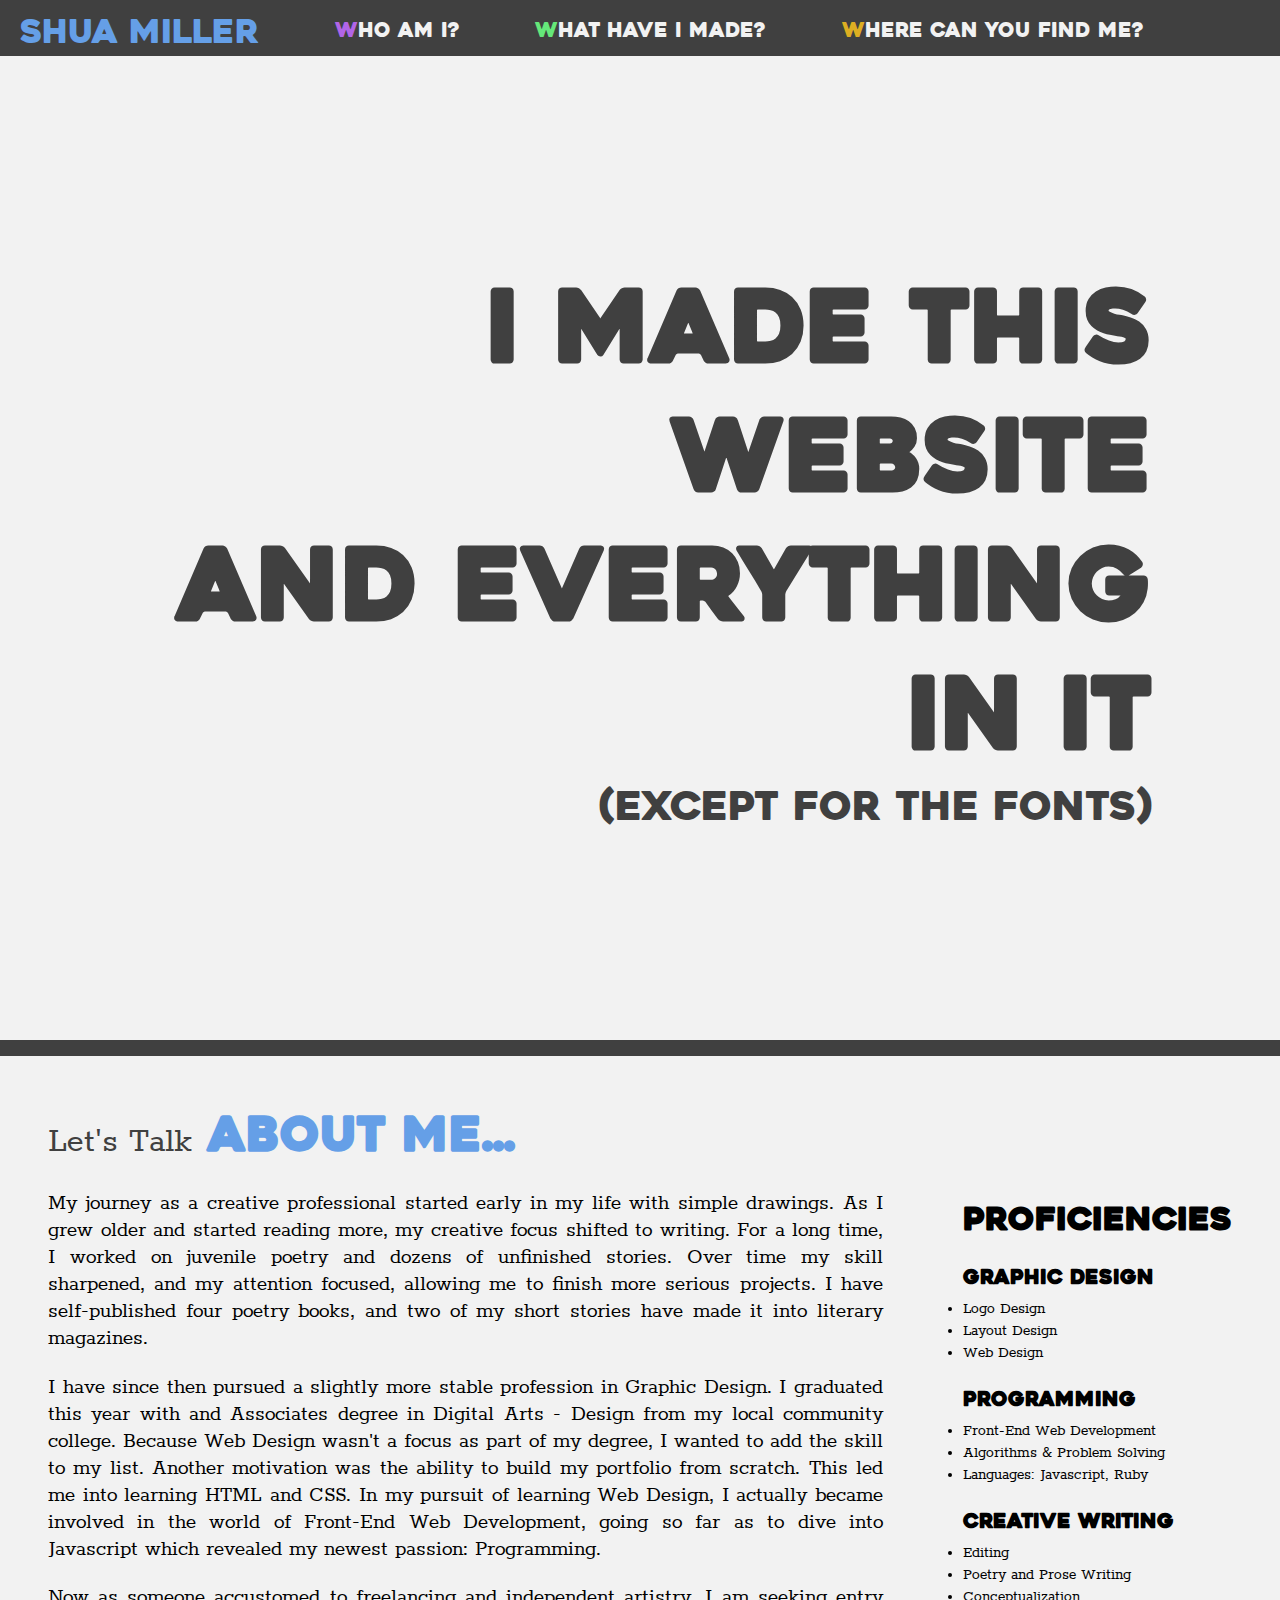
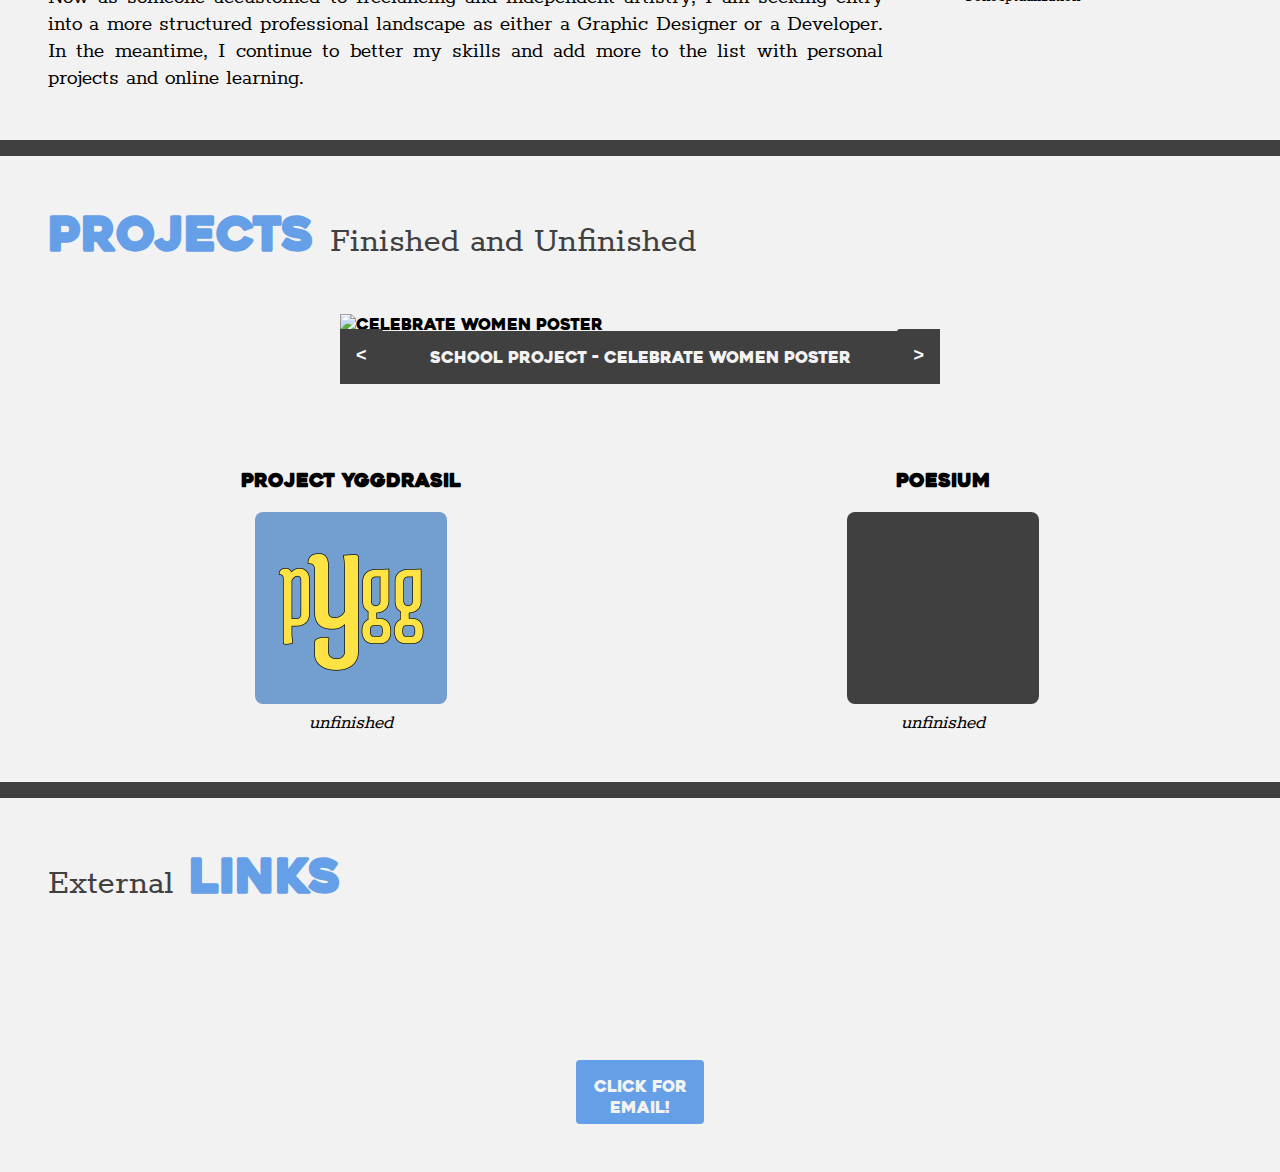
==== commit 18d8ae88: "Add project status to project divs." ====
--- a/index.html
+++ b/index.html
@@ -155,12 +155,14 @@
                     <a href="./pygg/index.html">
                         <img src="assets/Images/pygg-logo-v1.png" alt="project Yggdrasil logo" id="pygg-image" class="project-image">
                     </a>
+                    <p class="project-status">unfinished</p>
                 </div>
                 <div id="poesium-div">
                     <h3 class="projects-heading">poesium</h3>
                     <a href="./poesium/index.html">
                         <div id="black-box" class="project-image"></div>
                     </a>
+                    <p class="project-status">unfinished</p>
                 </div>
             </div>
         </section>
--- a/style.css
+++ b/style.css
@@ -259,6 +259,14 @@
   border-radius: .5em;
   width: 12em;
   margin: auto;
+  margin-bottom: .5em;
+}
+
+.project-status {
+  font-family: 'rokkittregular';
+  text-align: center;
+  font-style: italic;
+  font-size: 1.25em;
 }
 
 #black-box {
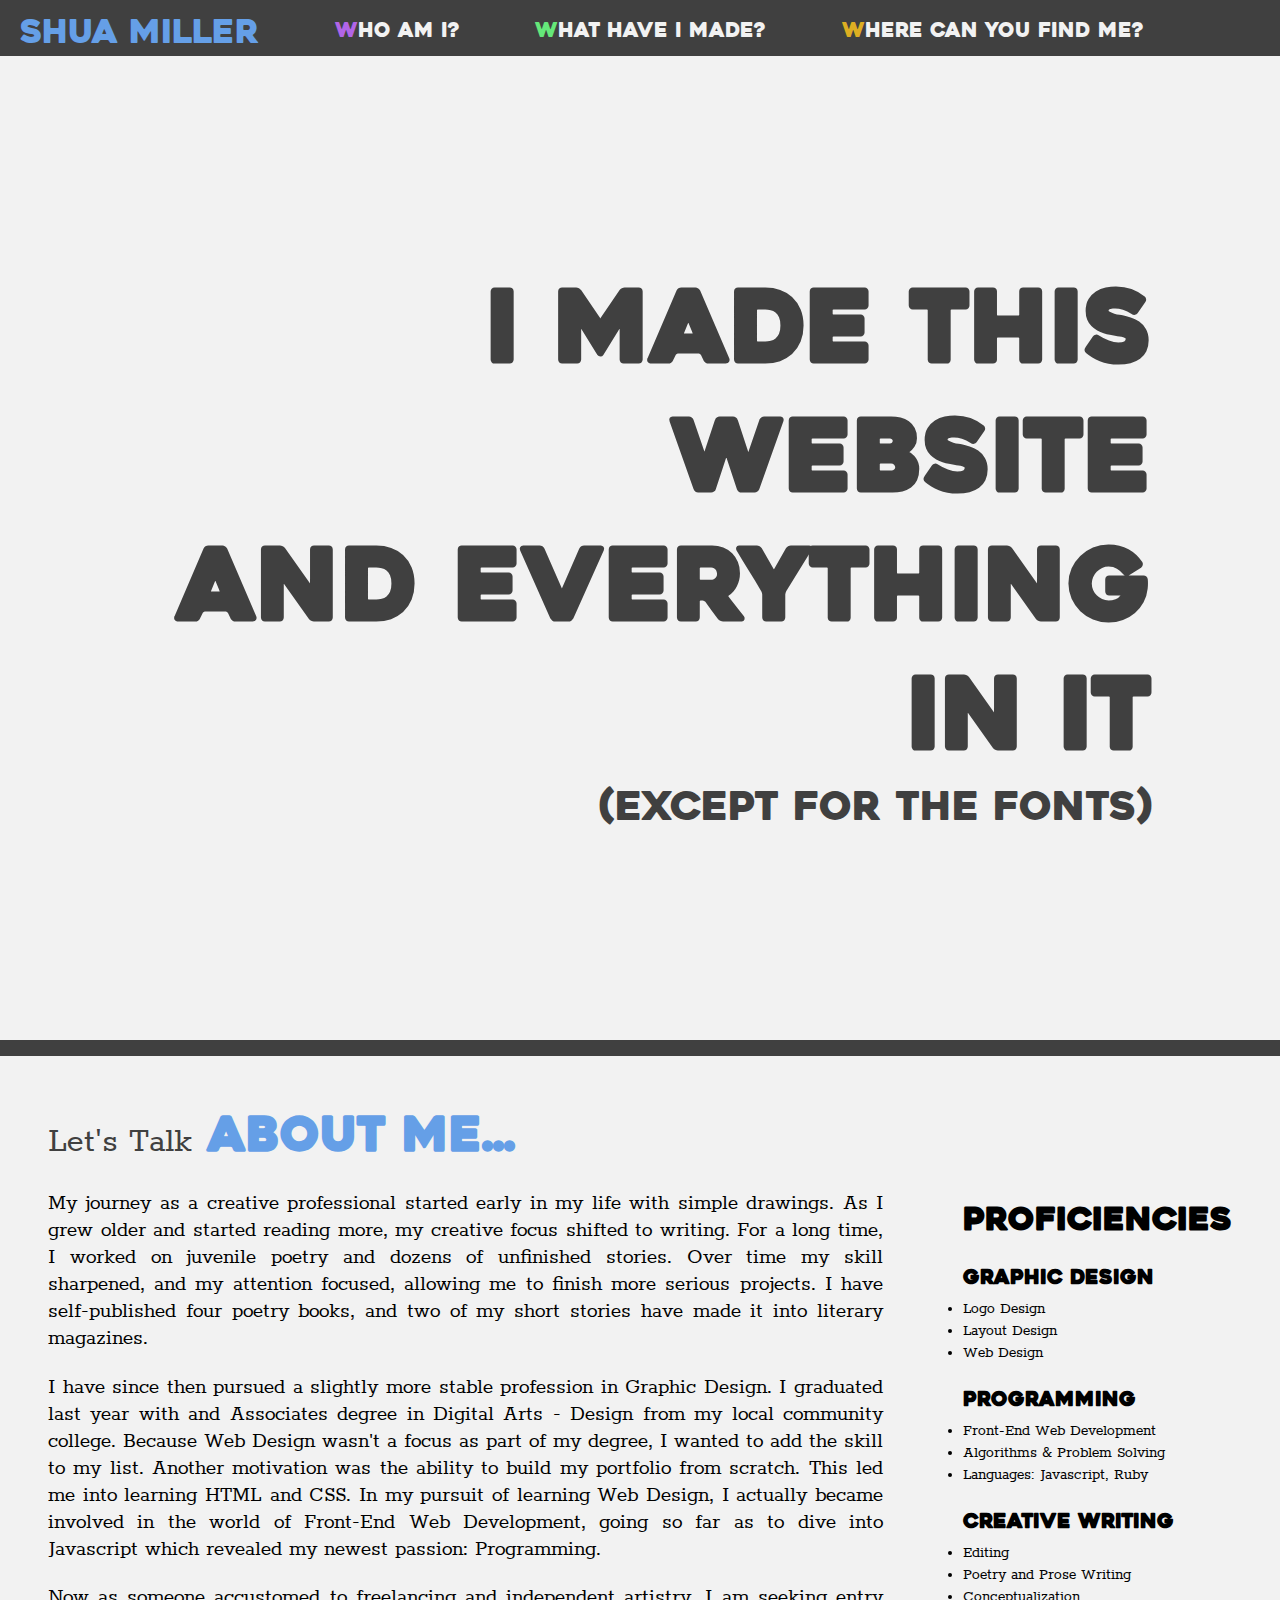
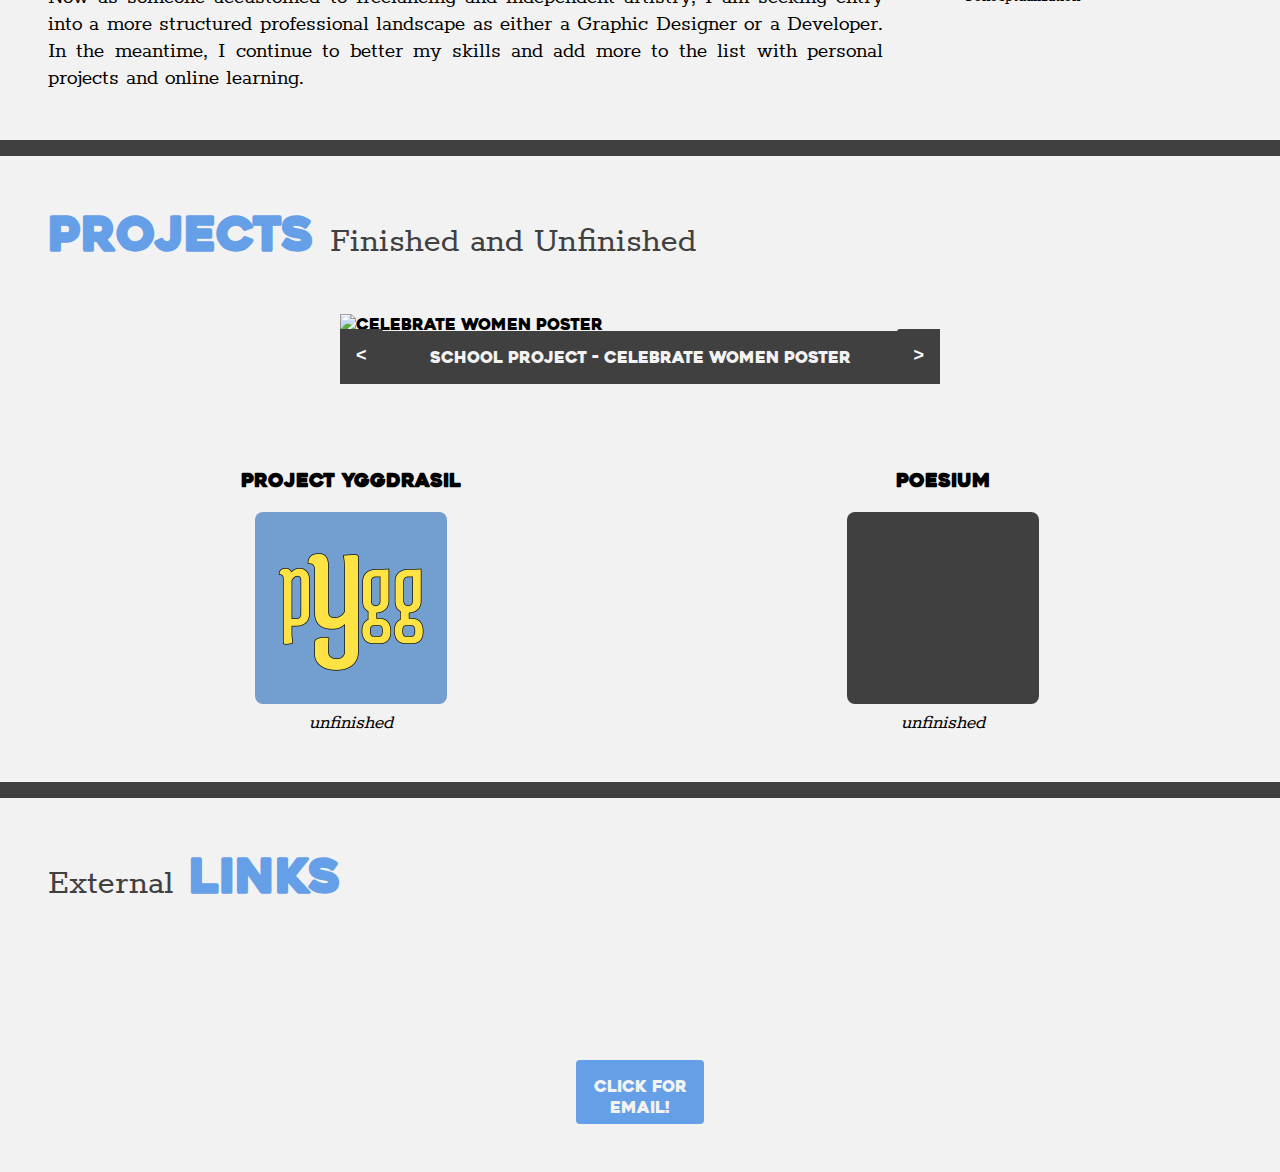
==== commit fa900b6d: "Update index.html" ====
--- a/index.html
+++ b/index.html
@@ -36,7 +36,7 @@
                         My journey as a creative professional started early in my life with simple drawings. As I grew older and started reading more, my creative focus shifted to writing. For a long time, I worked on juvenile poetry and dozens of unfinished stories. Over time my skill sharpened, and my attention focused, allowing me to finish more serious projects. I have self-published four poetry books, and two of my short stories have made it into literary magazines.
                     </p>
                     <p class="about-text">
-                        I have since then pursued a slightly more stable profession in Graphic Design. I graduated this year with and Associates degree in Digital Arts - Design from my local community college. Because Web Design wasn't a focus as part of my degree, I wanted to add the skill to my list. Another motivation was the ability to build my portfolio from scratch. This led me into learning HTML and CSS. In my pursuit of learning Web Design, I actually became involved in the world of Front-End Web Development, going so far as to dive into Javascript which revealed my newest passion: Programming.
+                        I have since then pursued a slightly more stable profession in Graphic Design. I graduated last year with and Associates degree in Digital Arts - Design from my local community college. Because Web Design wasn't a focus as part of my degree, I wanted to add the skill to my list. Another motivation was the ability to build my portfolio from scratch. This led me into learning HTML and CSS. In my pursuit of learning Web Design, I actually became involved in the world of Front-End Web Development, going so far as to dive into Javascript which revealed my newest passion: Programming.
                     </p>
                     <p id="last-about-text" class="about-text">
                         Now as someone accustomed to freelancing and independent artistry, I am seeking entry into a more structured professional landscape as either a Graphic Designer or a Developer. In the meantime, I continue to better my skills and add more to the list with personal projects and online learning.
@@ -152,7 +152,7 @@
             <div id="projects-div">
                 <div id="pygg-div">
                     <h3 class="projects-heading">project Yggdrasil</h3>
-                    <a href="./pygg/index.html">
+                    <a href="./project-yggdrasil/dist/index.html">
                         <img src="assets/Images/pygg-logo-v1.png" alt="project Yggdrasil logo" id="pygg-image" class="project-image">
                     </a>
                     <p class="project-status">unfinished</p>
@@ -185,4 +185,4 @@
     
     <script src="script.js"></script>
 </body>
-</html>+</html>
--- a/style.css
+++ b/style.css
@@ -14,6 +14,26 @@
 * {
   padding: 0;
   margin: 0;
+}
+
+@media only screen and (max-width: 600px) {
+
+}
+
+@media only screen and (min-width: 600px) {
+
+}
+
+@media only screen and (min-width: 768px) {
+
+}
+
+@media only screen and (min-width: 992px) {
+
+}
+
+@media only screen and (min-width: 1200px) {
+  
 }
 
 body {
